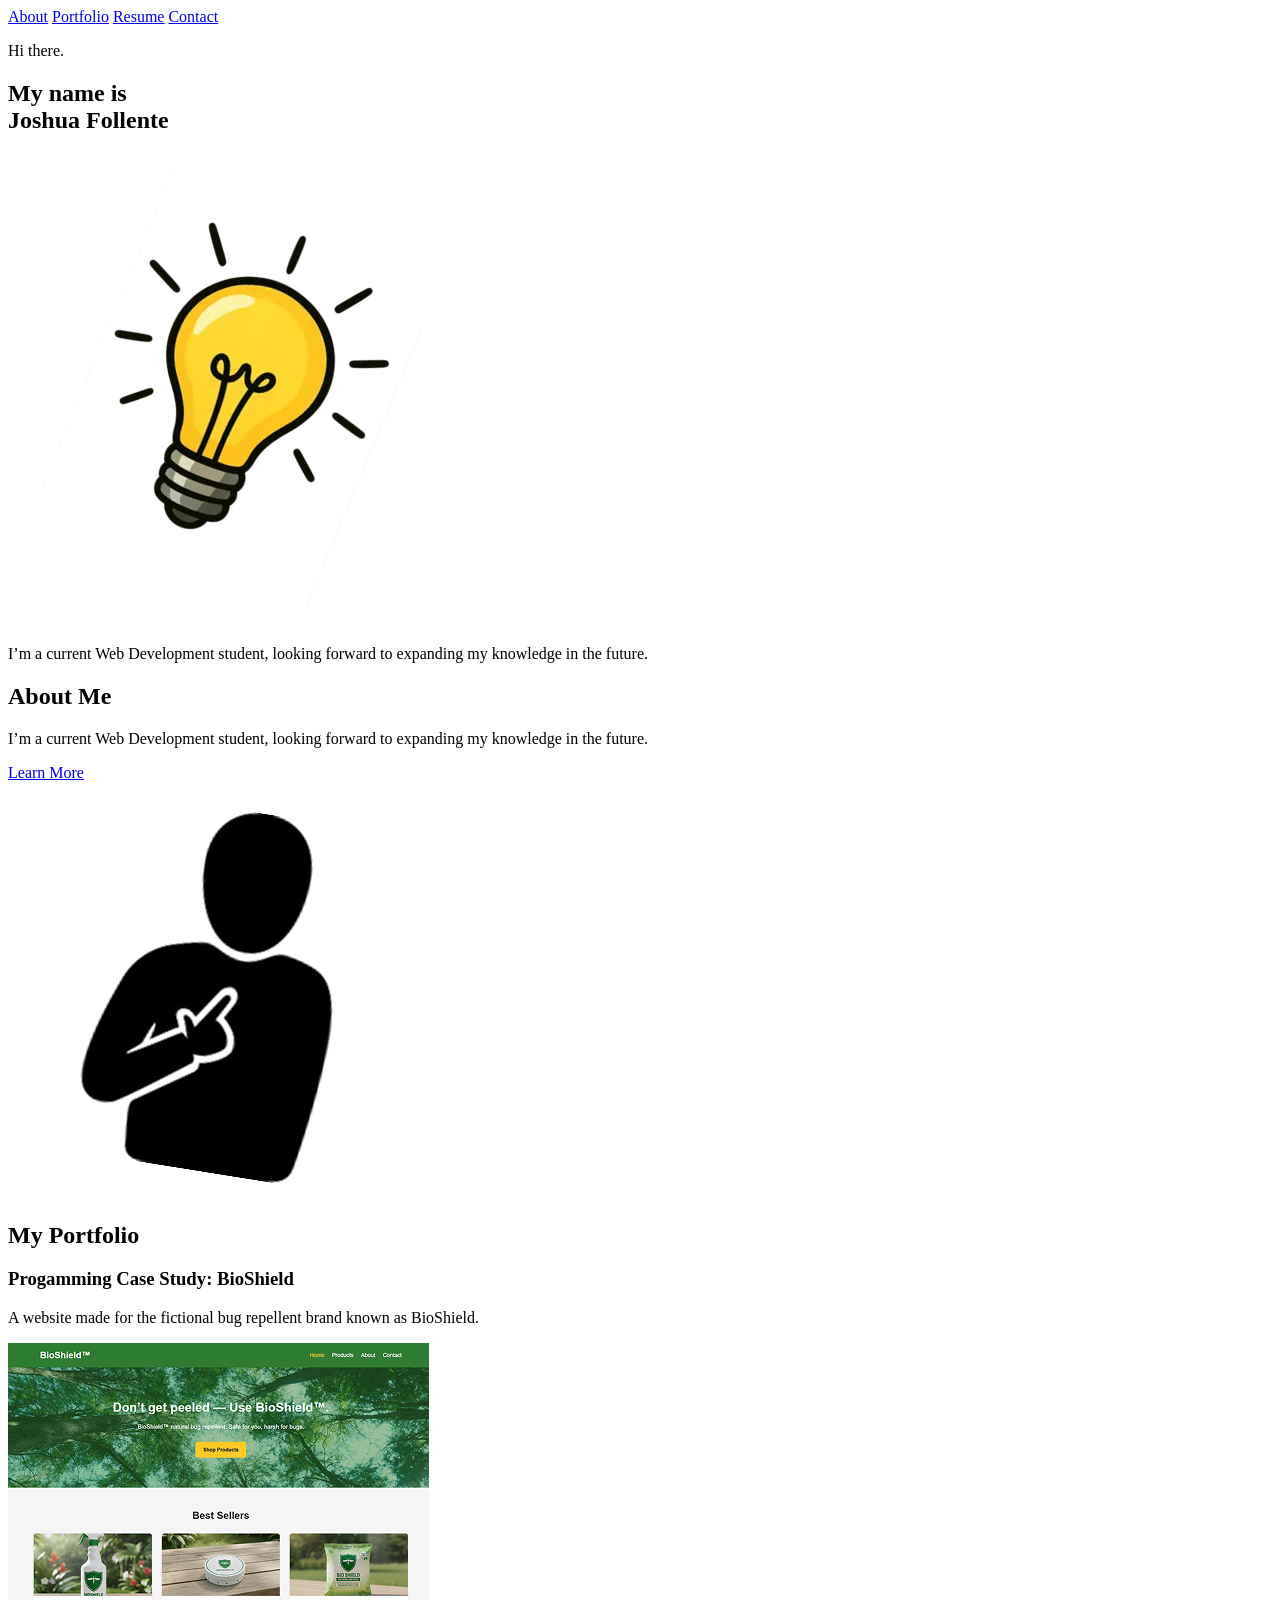
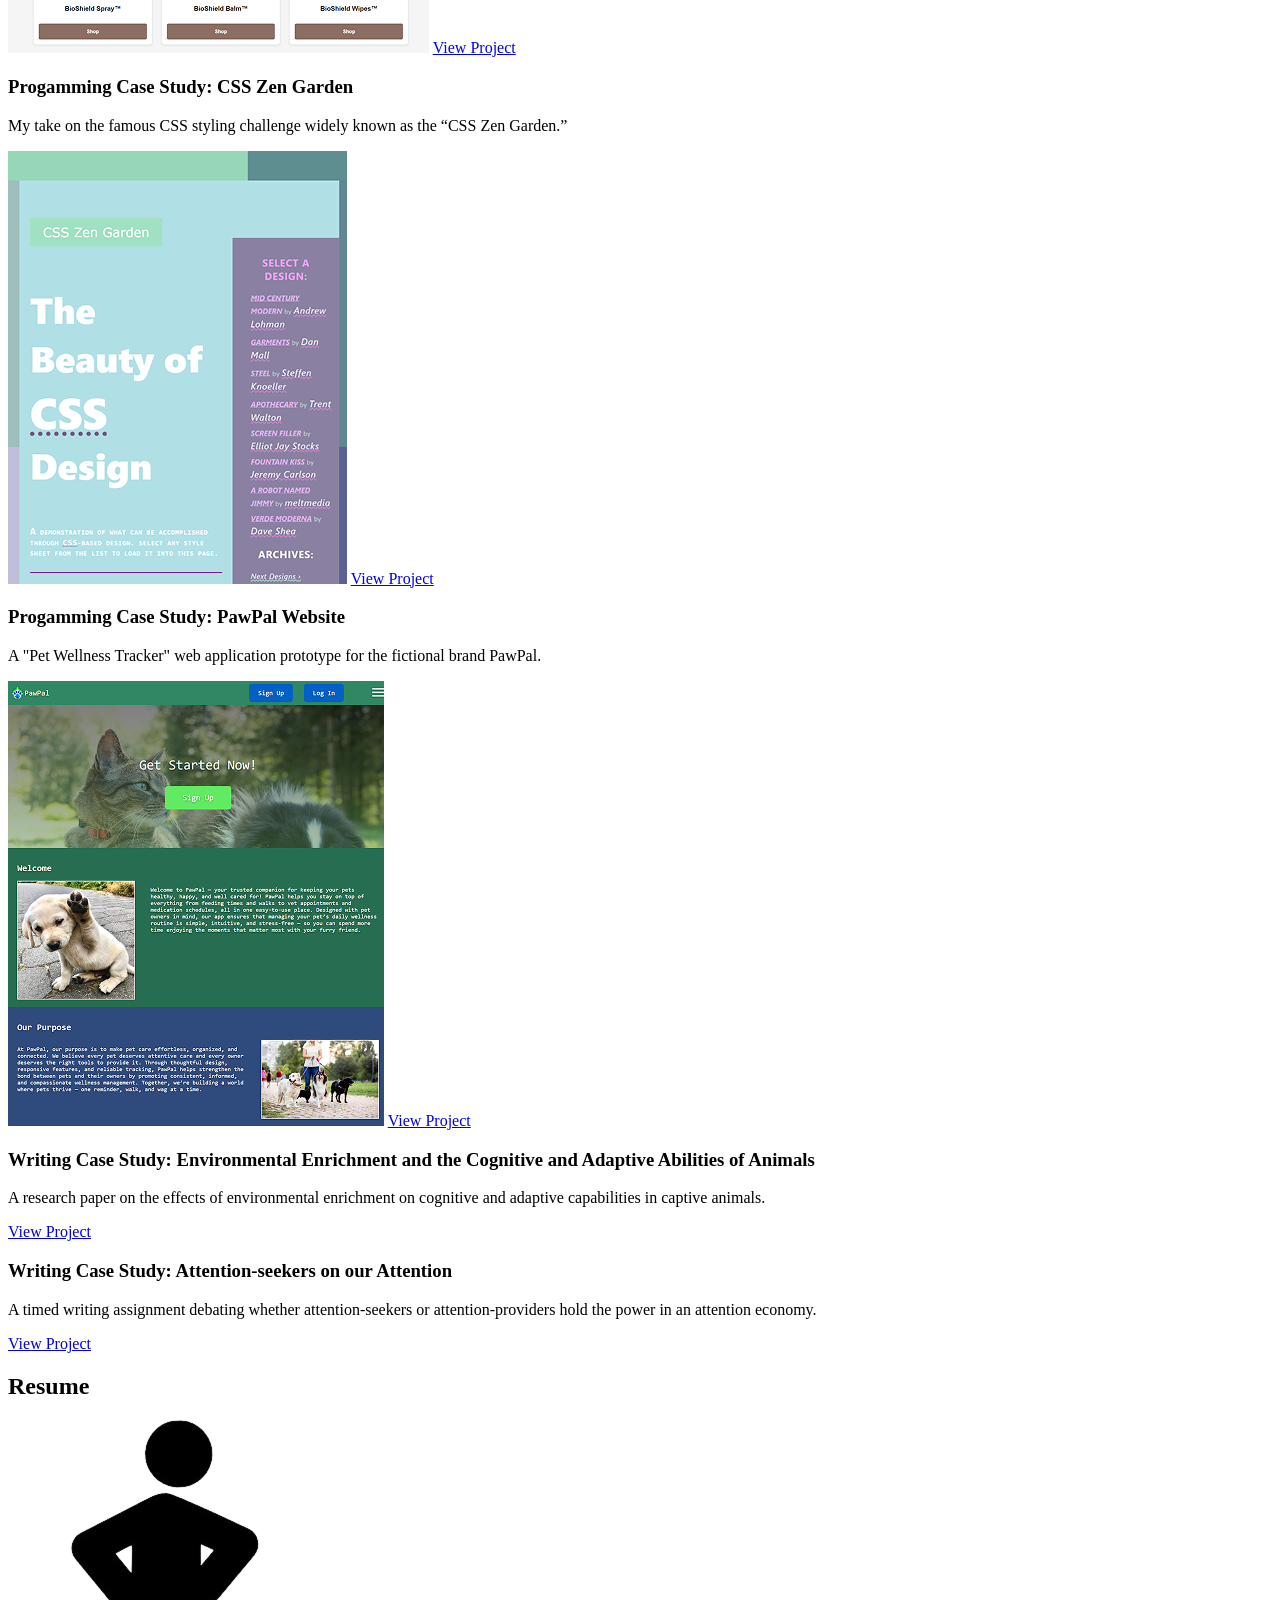
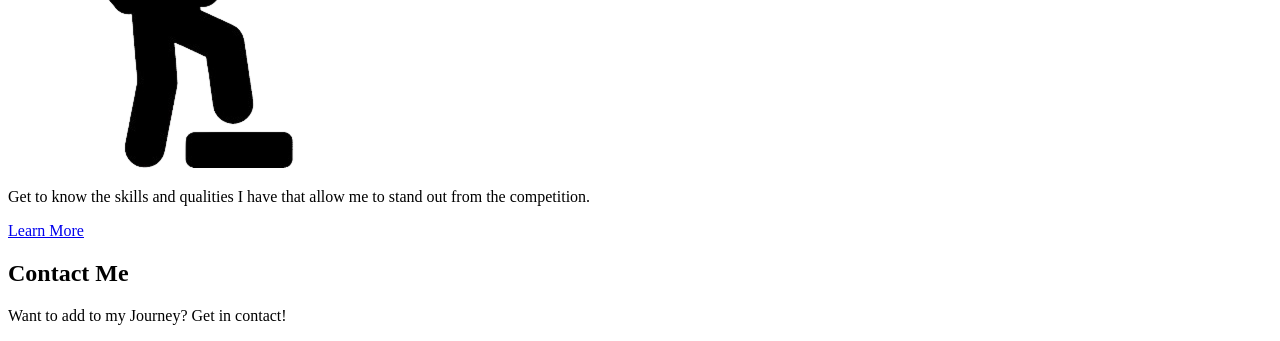
==== index.html @ 8b1b20e0 "Some HTML Set Up all HTML pages but only set up content on index, about, and resume" ====
<!DOCTYPE html>
<html lang="en">
<head>
    <meta charset="UTF-8">
    <meta name="viewport" content="width=device-width, initial-scale=1.0">
    <link rel="stylesheet" href="style.css">
    <title>Personal Portfolio</title>
</head>
<body>
    <header>
        <nav>
            <a href="about.html">About</a>
            <a href="portfolio.html">Portfolio</a>
            <a href="resume.html">Resume</a>
            <a href="contact.html">Contact</a>
        </nav>
    </header>
    <main>
        <section id="indexIntro">
            <p id="indexSubTitle">Hi there.</p>
            <h1>My name is<br>
                <span class="titleEmphasis">Joshua Follente</span>
            </h1>
            <img src="images/lightbulb.png" alt="Cartoony Lit Lightbulb">
            <div class="greenContainer">
                <p>I’m a current Web Development student, looking forward to expanding my knowledge in the future.</p>
            </div>
        </section>
        <section id="indexAbout">
            <h2>About Me</h2>
            <div class="splitSection">
                <div class="leftContent">
                    <div class="greenContainer">
                        <p>I’m a current Web Development student, looking forward to expanding my knowledge in the future.</p>
                    </div>
                    <a href="about.html">Learn More</a>
                </div>
                <div class="rightContent">
                    <img src="images/pointingAtSelf.png" alt="Black Clipart of Man Pointing at Himself">
                </div>
            </div>
        </section>
        <section id="indexPortfolio">
            <h2>My Portfolio</h2>
            <div class="splitSection">
                <div class="leftContent">
                    <article class="greenContainer portfolioCard">
                        <h3>Progamming Case Study: BioShield</h3>
                        <p>A website made for the fictional bug repellent brand known as BioShield.</p>
                        <img src="images/bioshieldCard.png" alt="BioShield Website Home Page">
                        <a href="bioshield.html">View Project</a>
                    </article>
                    <article class="greenContainer portfolioCard">
                        <h3>Progamming Case Study: CSS Zen Garden</h3>
                        <p>My take on the famous CSS styling challenge widely known as the “CSS Zen Garden.”</p>
                        <img src="images/csszengardenCard.png" alt="Screenshot of modified CSS Zen Garden Website">
                        <a href="csszengarden.html">View Project</a>
                    </article>
                    <article class="greenContainer portfolioCard">
                        <h3>Progamming Case Study: PawPal Website</h3>
                        <p>A "Pet Wellness Tracker" web application prototype for the fictional brand PawPal.</p>
                        <img src="images/pawpalCard.png" alt="PawPal Website Home Page">
                        <a href="pawpal.html">View Project</a>
                    </article>
                </div>
                <div class="rightContent">
                    <article class="greenContainer portfolioCard">
                        <h3>Writing Case Study: Environmental Enrichment and the Cognitive and Adaptive Abilities of Animals</h3>
                        <p>A research paper on the effects of environmental enrichment on cognitive and adaptive capabilities in captive animals.</p>
                        <a href="enrichment.html">View Project</a>
                    </article>
                    <article class="greenContainer portfolioCard">
                        <h3>Writing Case Study: Attention-seekers on our Attention</h3>
                        <p>A timed writing assignment debating whether attention-seekers or attention-providers hold the power in an attention economy.</p>
                        <a href="attentionseekers.html">View Project</a>
                    </article>
                </div>
            </div>
        </section>
        <section id="indexResume">
            <h2>Resume</h2>
            <div class="splitSection">
                <div class="leftContent">
                    <img src="images/guyAuraFarming.png" alt="Black Clipart of Man Standing with one foot on a Podium">
                </div>
                <div class="rightContent">
                    <div class="greenContainer">
                        <p>Get to know the skills and qualities I have that allow me to stand out from the competition.</p>
                    </div>
                    <a href="resume.html">Learn More</a>
                </div>
            </div>
        </section>
        <section id="indexContact">
            <h2>Contact Me</h2>
            <div class="greenContainer">
                <p>Want to add to my Journey? Get in contact!</p>
            </div>
            <a href="contact.html"></a>
        </section>
    </main>

    <script src="app.js"></script>
</body>
</html>
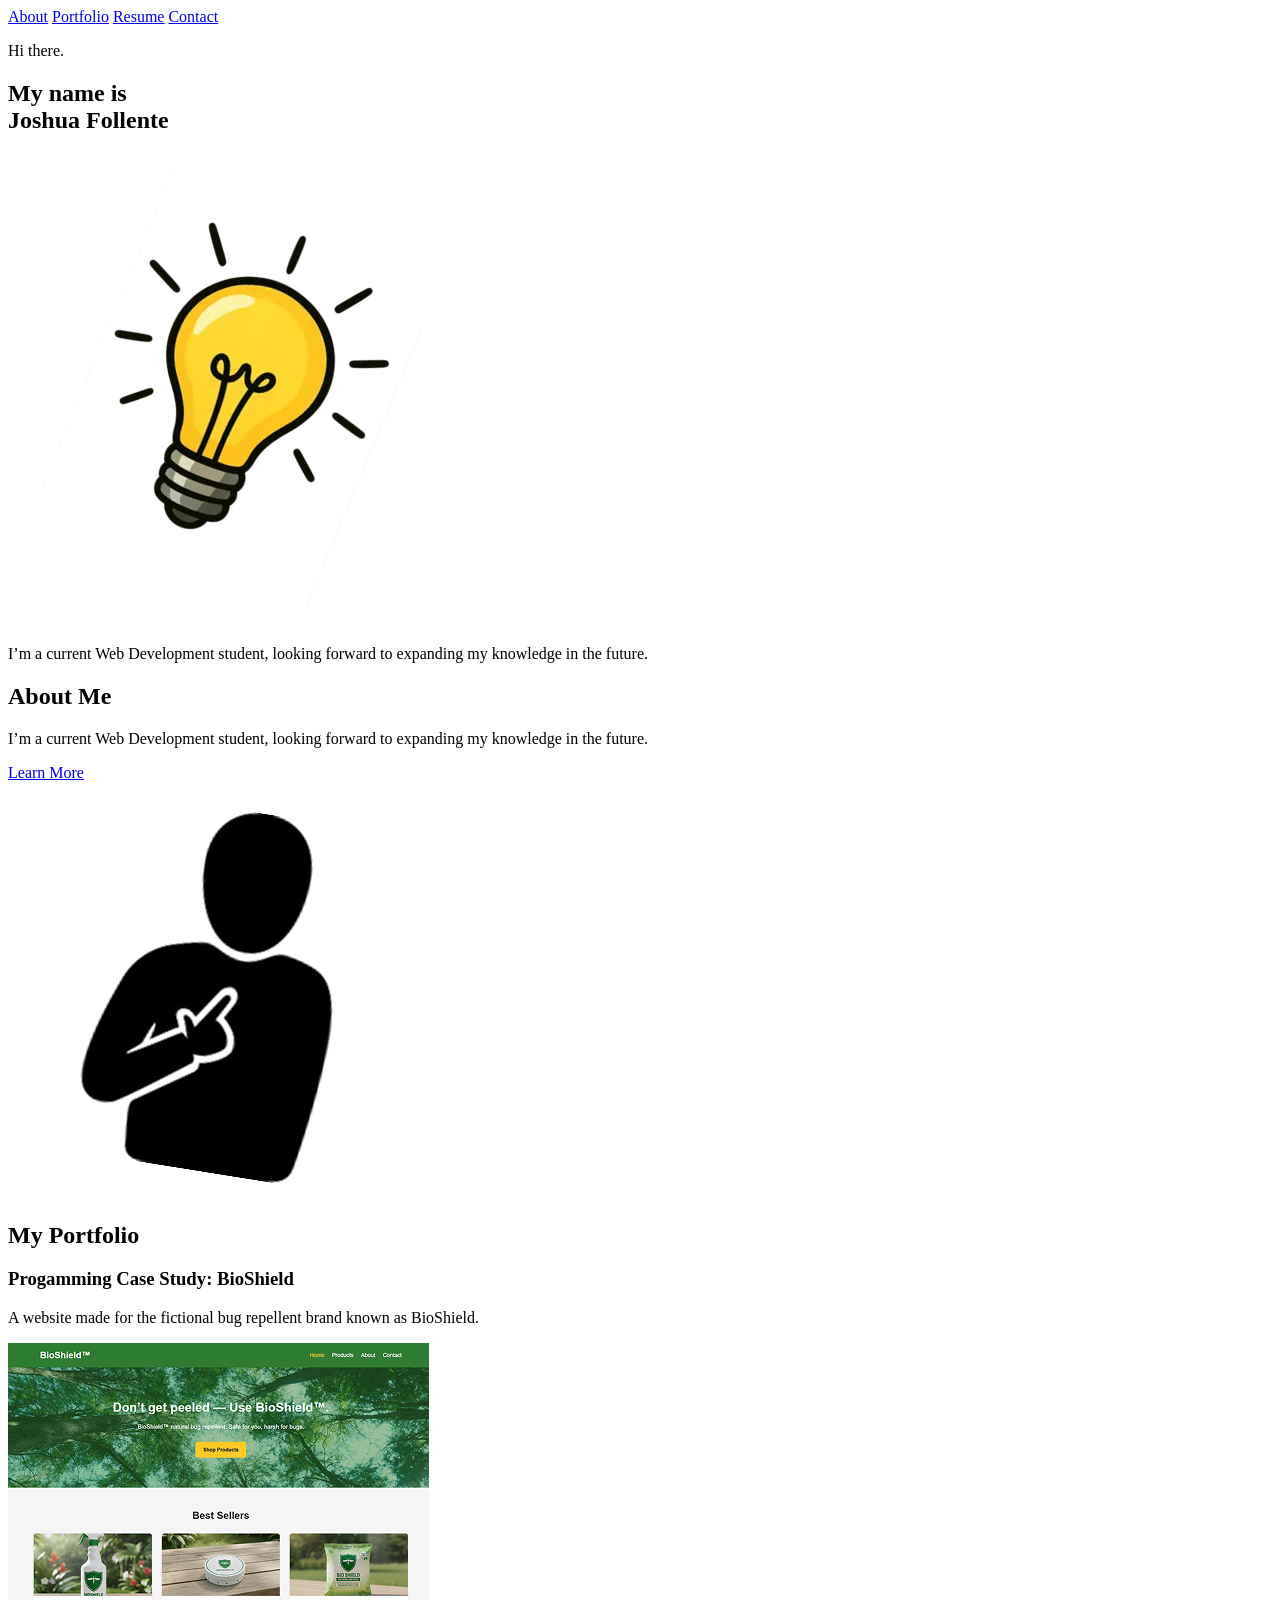
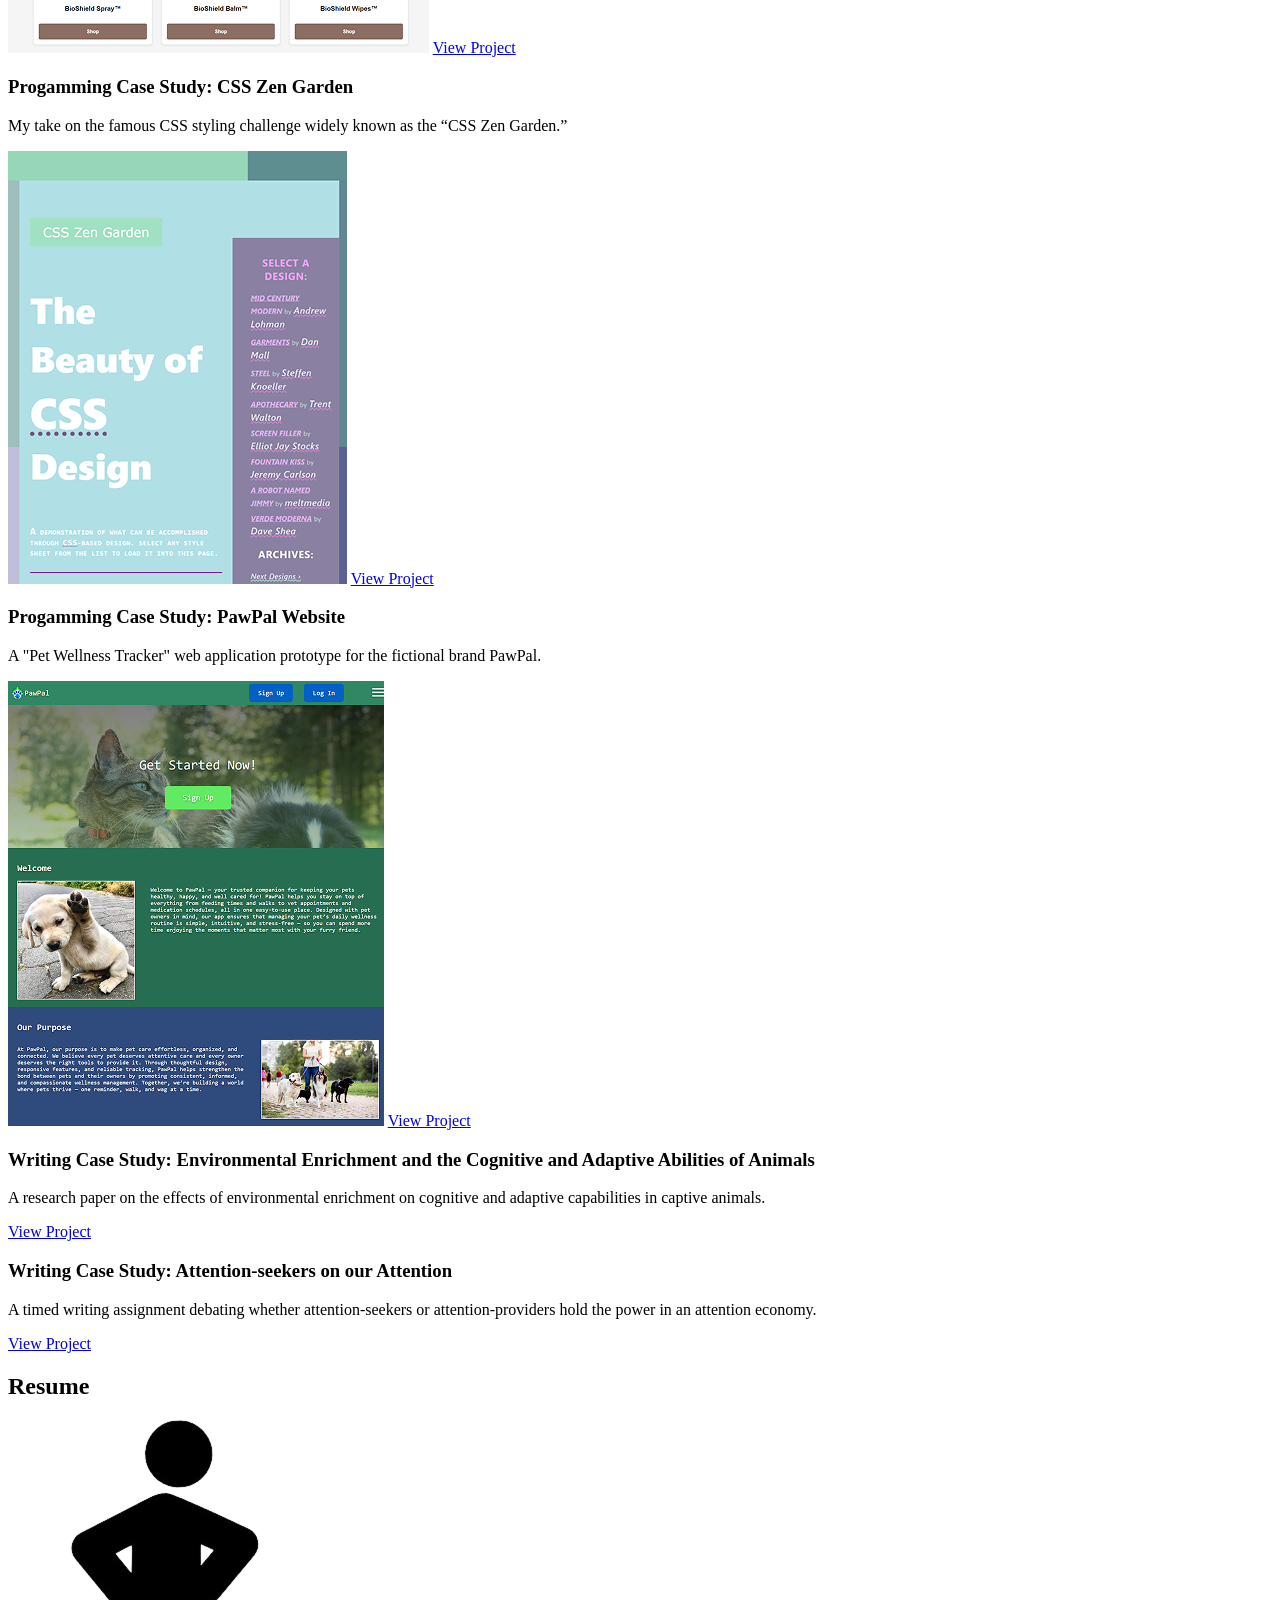
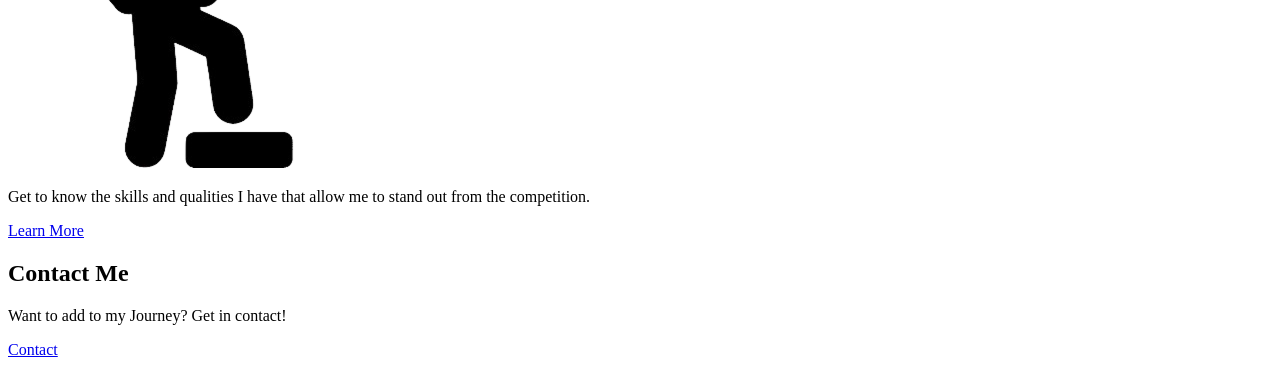
==== commit bb4017fa: "Added contact button Forgot to add innerHTML to the contact anchor tag in order to make it clickable" ====
--- a/index.html
+++ b/index.html
@@ -10,7 +10,7 @@
     <header>
         <nav>
             <a href="about.html">About</a>
-            <a href="portfolio.html">Portfolio</a>
+            <a href="index.html">Portfolio</a>
             <a href="resume.html">Resume</a>
             <a href="contact.html">Contact</a>
         </nav>
@@ -96,7 +96,7 @@
             <div class="greenContainer">
                 <p>Want to add to my Journey? Get in contact!</p>
             </div>
-            <a href="contact.html"></a>
+            <a href="contact.html">Contact</a>
         </section>
     </main>
 
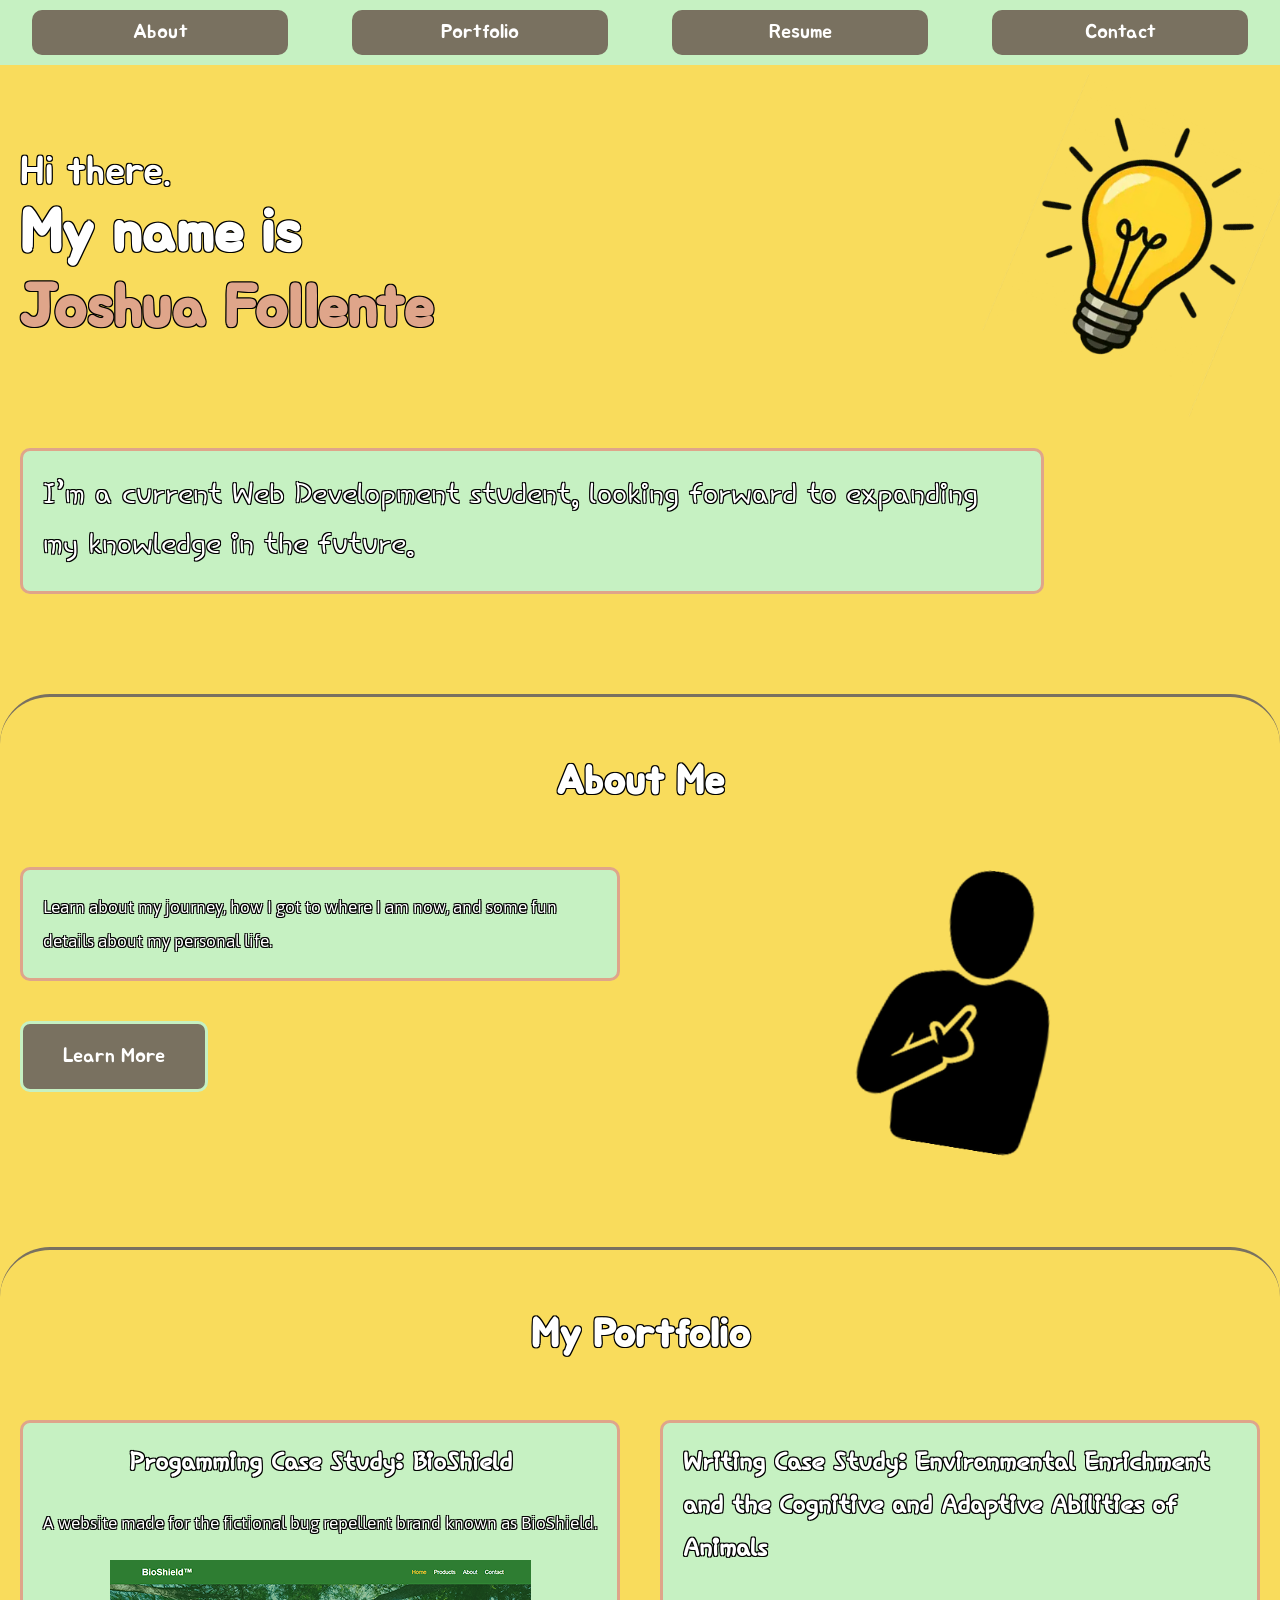
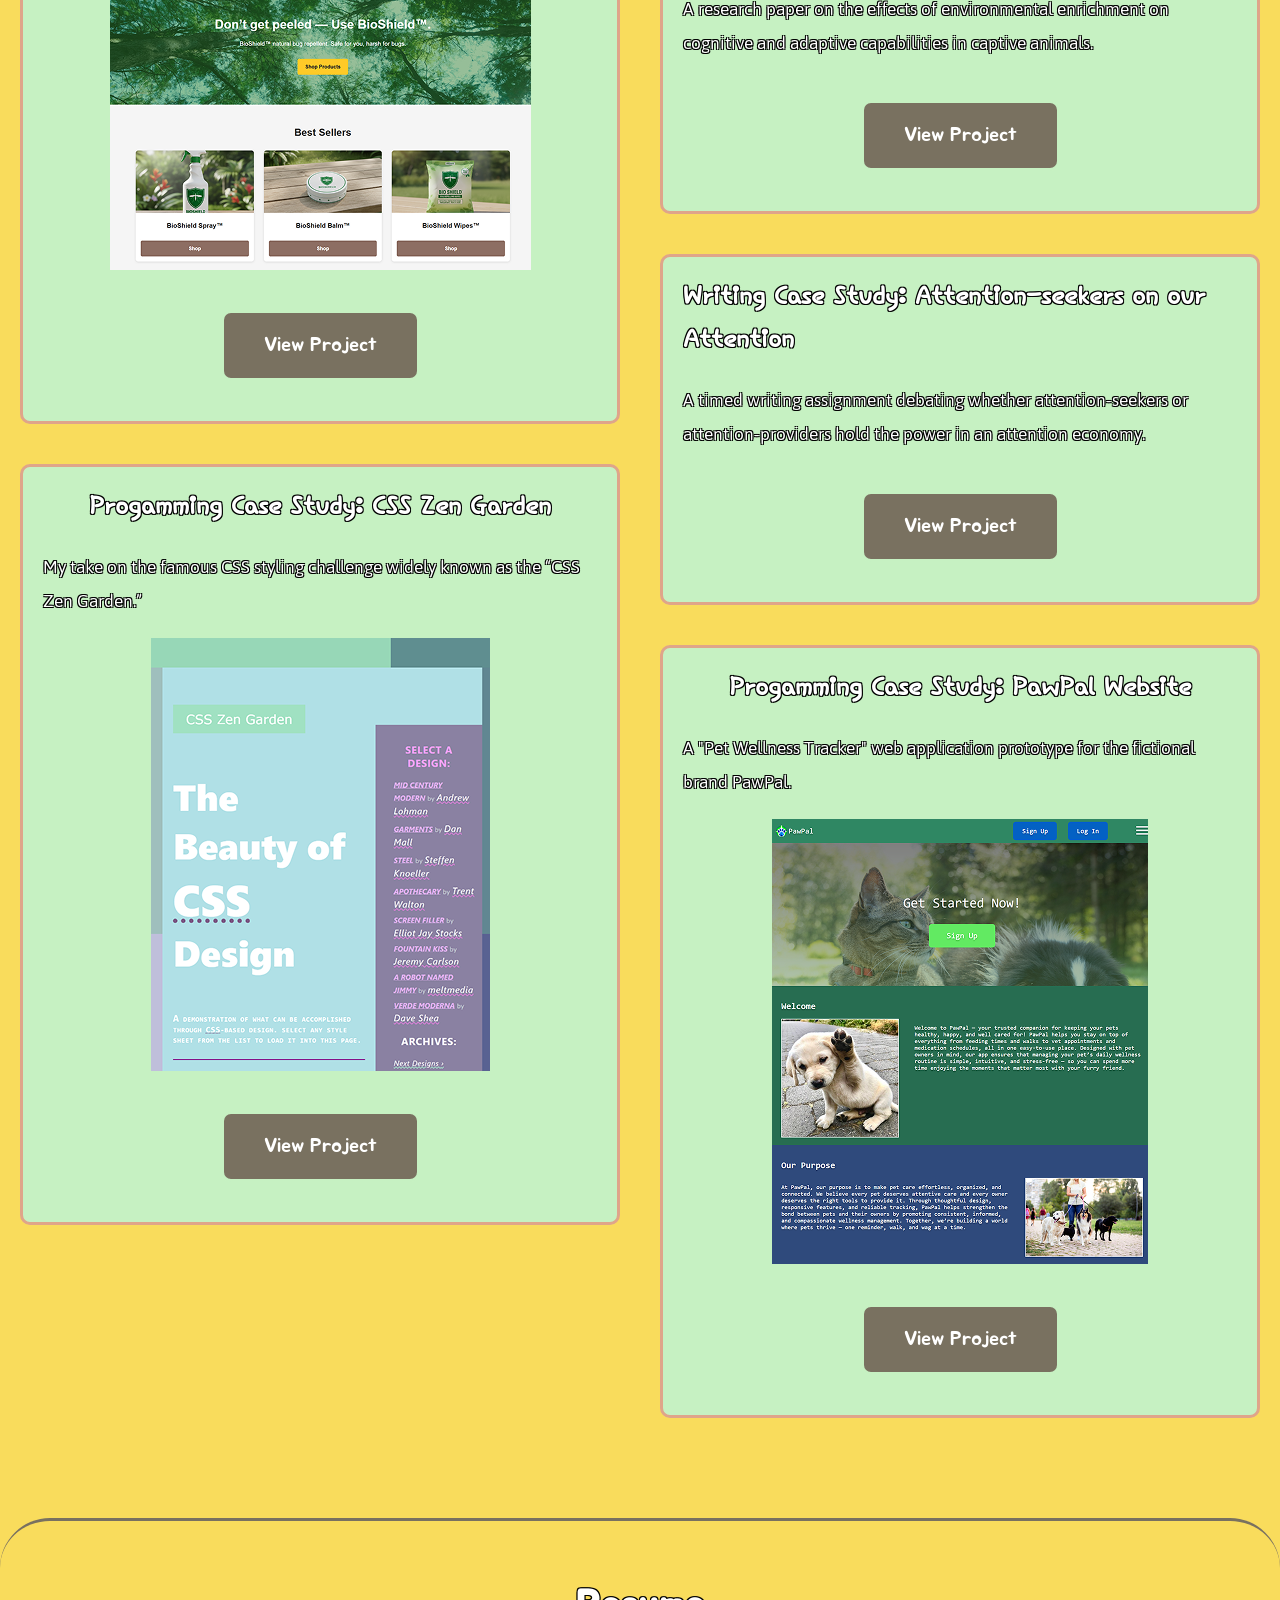
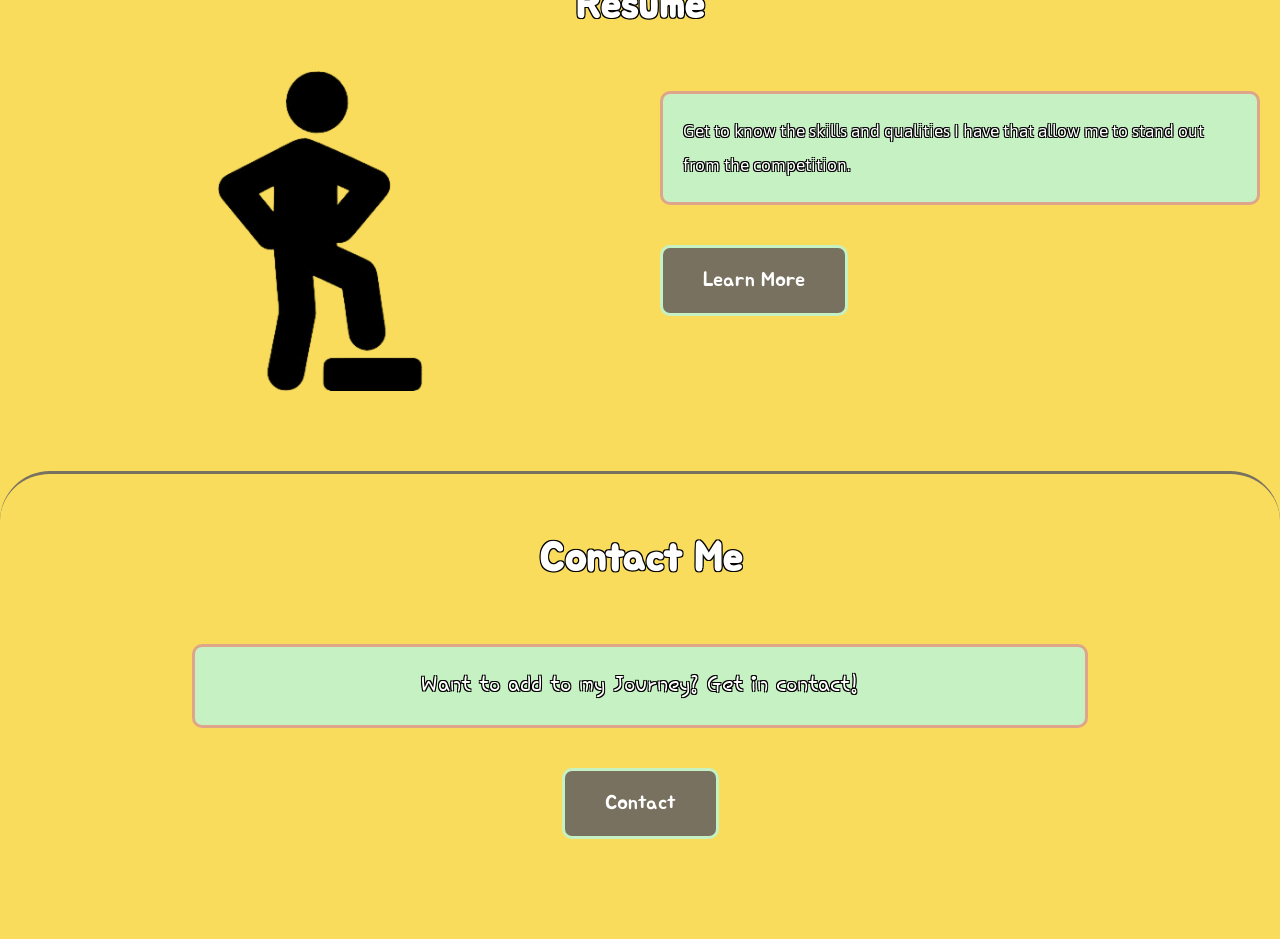
==== commit 7ddd9f81: "CSS for index.html & fonts Linked google fonts and did CSS needed for index.html" ====
--- a/index.html
+++ b/index.html
@@ -3,6 +3,9 @@
 <head>
     <meta charset="UTF-8">
     <meta name="viewport" content="width=device-width, initial-scale=1.0">
+    <link rel="preconnect" href="https://fonts.googleapis.com">
+    <link rel="preconnect" href="https://fonts.gstatic.com" crossorigin>
+    <link href="https://fonts.googleapis.com/css2?family=Hi+Melody&family=Jaldi:wght@400;700&family=Jua&display=swap" rel="stylesheet">
     <link rel="stylesheet" href="style.css">
     <title>Personal Portfolio</title>
 </head>
@@ -10,18 +13,24 @@
     <header>
         <nav>
             <a href="about.html">About</a>
-            <a href="index.html">Portfolio</a>
+            <a href="index.html#indexPortfolio">Portfolio</a>
             <a href="resume.html">Resume</a>
             <a href="contact.html">Contact</a>
         </nav>
     </header>
     <main>
         <section id="indexIntro">
-            <p id="indexSubTitle">Hi there.</p>
-            <h1>My name is<br>
-                <span class="titleEmphasis">Joshua Follente</span>
-            </h1>
-            <img src="images/lightbulb.png" alt="Cartoony Lit Lightbulb">
+            <div class="splitSection">
+                <div class="leftContent">
+                    <p id="indexSubTitle">Hi there.</p>
+                    <h1>My name is<br>
+                    <span class="titleEmphasis">Joshua Follente</span>
+                    </h1>
+                </div>
+                <div class="rightContent">
+                    <img src="images/lightbulb.png" alt="Cartoony Lit Lightbulb">
+                </div>
+            </div>
             <div class="greenContainer">
                 <p>I’m a current Web Development student, looking forward to expanding my knowledge in the future.</p>
             </div>
@@ -31,7 +40,7 @@
             <div class="splitSection">
                 <div class="leftContent">
                     <div class="greenContainer">
-                        <p>I’m a current Web Development student, looking forward to expanding my knowledge in the future.</p>
+                        <p>Learn about my journey, how I got to where I am now, and some fun details about my personal life.</p>
                     </div>
                     <a href="about.html">Learn More</a>
                 </div>
@@ -56,12 +65,6 @@
                         <img src="images/csszengardenCard.png" alt="Screenshot of modified CSS Zen Garden Website">
                         <a href="csszengarden.html">View Project</a>
                     </article>
-                    <article class="greenContainer portfolioCard">
-                        <h3>Progamming Case Study: PawPal Website</h3>
-                        <p>A "Pet Wellness Tracker" web application prototype for the fictional brand PawPal.</p>
-                        <img src="images/pawpalCard.png" alt="PawPal Website Home Page">
-                        <a href="pawpal.html">View Project</a>
-                    </article>
                 </div>
                 <div class="rightContent">
                     <article class="greenContainer portfolioCard">
@@ -73,6 +76,12 @@
                         <h3>Writing Case Study: Attention-seekers on our Attention</h3>
                         <p>A timed writing assignment debating whether attention-seekers or attention-providers hold the power in an attention economy.</p>
                         <a href="attentionseekers.html">View Project</a>
+                    </article>
+                    <article class="greenContainer portfolioCard">
+                        <h3>Progamming Case Study: PawPal Website</h3>
+                        <p>A "Pet Wellness Tracker" web application prototype for the fictional brand PawPal.</p>
+                        <img src="images/pawpalCard.png" alt="PawPal Website Home Page">
+                        <a href="pawpal.html">View Project</a>
                     </article>
                 </div>
             </div>
--- a/style.css
+++ b/style.css
@@ -0,0 +1,225 @@
+/* General */
+html {
+    font-size: 20px;
+}
+
+* {
+    margin: 0;
+    box-sizing: border-box;
+    color: white;
+    text-shadow:
+    /* Outline effect taken from https://stackoverflow.com/questions/4919076/outline-effect-to-text */
+    -1px -1px 0 #000,
+    1px -1px 0 #000,
+    -1px 1px 0 #000,
+    1px 1px 0 #000;
+}
+
+body {
+    background-color:#f9dc5c;
+}
+
+nav {
+    background-color: #c6f1c2;
+    display: flex;
+    flex-direction: row;
+    justify-content: space-around;
+}
+
+nav a {
+    background-color: #797160;
+    border-radius: 10px;
+    border-width: 0;
+    text-decoration: none;
+    text-align: center;
+    color: white;
+    font-size: 1rem;
+    padding: 0.5rem;
+    margin: 0.5rem;
+    width: 20%;
+
+}
+
+a {
+    text-decoration: none;
+    font-family: 'Jua', Arial;
+    text-shadow: none;
+    border-radius: 10px;
+    background-color: #797160;
+    border-style: solid;
+    border-width: 3px;
+    border-color: #c6f1c2;
+    width: fit-content;
+    padding: 1rem;
+    padding-left: 2rem;
+    padding-right: 2rem;
+    margin: 1rem;
+}
+
+h1 {
+    font-family: 'Jua', Arial;
+    font-size: 3rem;
+}
+
+h2 {
+    font-family: 'Jua', Arial;
+    font-size: 2rem;
+}
+
+h3 {
+    font-size: 1.7rem;
+    font-family: 'Hi Melody', cursive;
+}
+
+p {
+    font-family: 'Jaldi', Arial;
+}
+
+.splitSection {
+    display: grid;
+    grid-template-columns: 50% 50%;
+    grid-template-rows: auto;
+    grid-template-areas: "a b";
+}
+
+.leftContent {
+    grid-area: "a";
+    display: flex;
+    flex-direction: column;
+}
+
+.rightContent {
+    grid-area: "b";
+    display: flex;
+    flex-direction: column;
+}
+
+.greenContainer {
+    background-color:#c6f1c2;
+    border-color:#dfa58a;
+    border-style: solid;
+    border-width: 3px;
+    border-radius: 10px;
+    padding: 1rem;
+    margin: 1rem;
+}
+
+.titleEmphasis {
+    color:#dfa58a;
+}
+
+/* Index.html */
+#indexIntro {
+    padding-bottom: 4rem;
+}
+
+#indexSubTitle {
+    font-family: 'Jua', Arial;
+    font-size: 2rem;
+}
+
+#indexIntro .leftContent {
+    margin-left: 20px;
+    align-content: center;
+    justify-content: center;
+}
+
+#indexIntro img {
+    align-self: flex-end;
+    width: 50%;
+}
+
+#indexIntro .greenContainer {
+    width: 80%;
+    align-self: flex-start;
+}
+
+#indexIntro .greenContainer p {
+    font-size: 2rem;
+    font-family: 'Hi Melody', cursive;
+}
+
+#indexAbout {
+    border-top: #797160 solid 3px;
+    border-radius: 50px;
+    padding-top: 3rem;
+    padding-bottom: 4rem;
+}
+
+#indexAbout h2 {
+    text-align: center;
+    margin-bottom: 2rem;
+}
+
+#indexAbout img {
+    width: 50%;
+    align-self: center;
+}
+
+#indexPortfolio {
+    border-top: #797160 solid 3px;
+    border-radius: 50px;
+    padding-top: 3rem;
+    padding-bottom: 4rem;
+}
+
+.portfolioCard {
+    display: flex;
+    flex-direction: column;
+    gap: 1rem;
+    align-items: center;
+}
+
+#indexPortfolio h2 {
+    text-align: center;
+    margin-bottom: 2rem;
+}
+
+#indexPortfolio img {
+    width: auto;
+    align-self: center;
+}
+
+#indexResume {
+    border-top: #797160 solid 3px;
+    border-radius: 50px;
+    padding-top: 3rem;
+    padding-bottom: 4rem;
+}
+
+#indexResume h2 {
+    text-align: center;
+    margin-bottom: 2rem;
+}
+
+#indexResume img {
+    width: 50%;
+    align-self: center;
+}
+
+#indexContact {
+    display: flex;
+    flex-direction: column;
+    align-items: center;
+    border-top: #797160 solid 3px;
+    border-radius: 50px;
+    padding-top: 3rem;
+    padding-bottom: 4rem;
+}
+
+#indexContact h2 {
+    text-align: center;
+    margin-bottom: 2rem;
+}
+
+#indexContact .greenContainer {
+    text-align: center;
+    width: 70%;
+}
+
+#indexContact .greenContainer p {
+    font-size: 1.5rem;
+    font-family: 'Hi Melody', cursive;
+}
+
+/* about.html */
